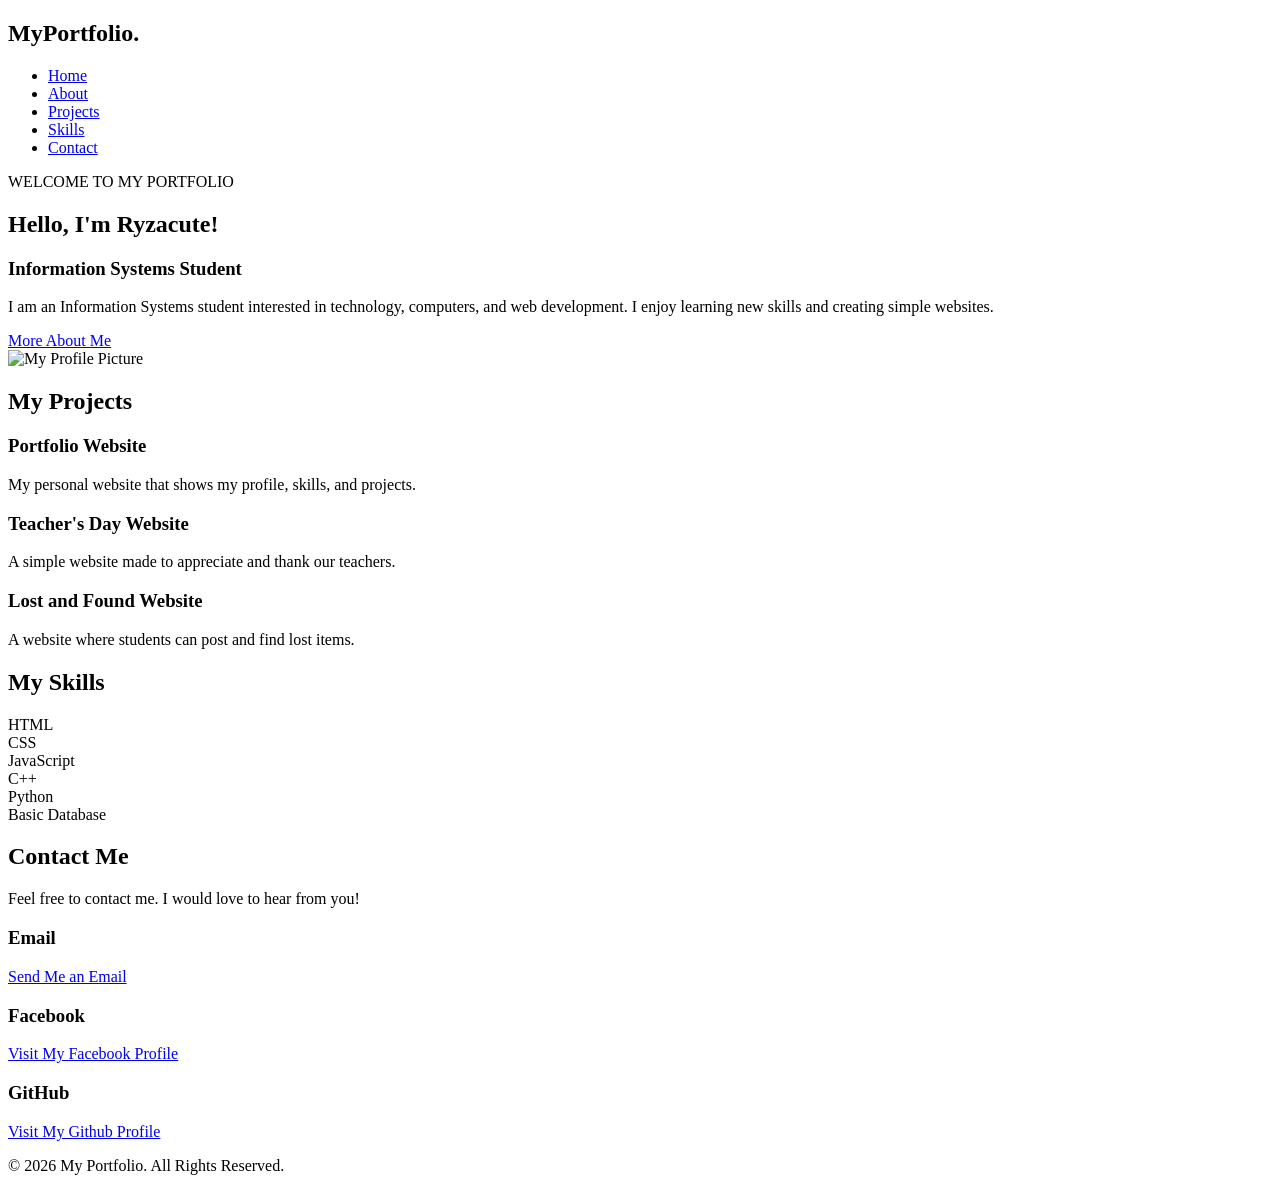
==== index.html @ 624e4072 "Add files via upload" ====
<!DOCTYPE html>
<html lang="en">
<head>
    <meta charset="UTF-8">
    <meta name="viewport" content="width=device-width, initial-scale=1.0">

    <title>My Portfolio | Home</title>

    <link rel="stylesheet" href="styles/style.css">
</head>

<body>

    <!-- NAVIGATION BAR -->
    <header>
        <nav class="navbar">

            <h2 class="logo">MyPortfolio.</h2>

            
               
<ul class="nav-links">
    <li><a href="index.html">Home</a></li>
    <li><a href="about.html">About</a></li>
    <li><a href="#projects">Projects</a></li>
    <li><a href="#skills">Skills</a></li>
    <li><a href="#contact">Contact</a></li>
</ul>

            

        </nav>
    </header>

    <!-- HOME SECTION -->
    <main>

        <section id="home" class="hero">

            <div class="hero-text">

                <p class="welcome">
                    WELCOME TO MY PORTFOLIO
                </p>

                <h1>Hello, I'm <span>Ryzacute!</span></h1>

                <h3>Information Systems Student</h3>

                <p class="description">
                    I am an Information Systems student
                    interested in technology, computers,
                    and web development.

                    I enjoy learning new skills and
                    creating simple websites.
                </p>

                <a href="about.html" class="btn">
                    More About Me
                </a>

            </div>

            <div class="hero-image">

                <img src="images/profile2.jpg"
                     alt="My Profile Picture">

            </div>

        </section>
<!-- PROJECTS SECTION -->
<section id="projects">

    <h2>My Projects</h2>

    <div class="project-container">

        <div class="project-card">
            <h3>Portfolio Website</h3>
            <p>My personal website that shows my profile, skills, and projects.</p>
        </div>

        <div class="project-card">
            <h3>Teacher's Day Website</h3>
            <p>A simple website made to appreciate and thank our teachers.</p>
        </div>

        <div class="project-card">
            <h3>Lost and Found Website</h3>
            <p>A website where students can post and find lost items.</p>
        </div>

    </div>

</section>
        
<!-- SKILLS SECTION -->
<section id="skills">
    <h2>My Skills</h2>

    <div class="skills-content">
        <div class="skill-card">HTML</div>
        <div class="skill-card">CSS</div>
        <div class="skill-card">JavaScript</div>
        <div class="skill-card">C++</div>
        <div class="skill-card">Python</div>
        <div class="skill-card">Basic Database</div>
    </div>
</section>


</section>

<!-- CONTACT SECTION -->
<section id="contact">

    <h2>Contact Me</h2>

    <p class="contact-intro">
        Feel free to contact me. I would love to hear from you!
    </p>

   
<div class="contact-container">

  <!-- EMAIL -->
<div class="contact-card">
    <h3>Email</h3>
    <a href="https://mail.google.com/mail/?view=cm&fs=1&to=ryzadalanon@gmail.com"
       target="_blank">
       Send Me an Email
    </a>
</div>

    <!-- FACEBOOK -->
<div class="contact-card">
    <h3>Facebook</h3>
    <a href="https://m.facebook.com/atangena/"
       target="_blank"
       rel="noopener noreferrer">
       Visit My Facebook Profile
    </a>
</div>

    <!-- GITHUB -->
    <div class="contact-card">
        <h3>GitHub</h3>
        <a href="https://github.com/r3ieie"
           target="_blank">
            Visit My Github Profile
      
        </a>
    </div>

</div>


</section>

    </main>

    <!-- FOOTER -->
    <footer>

        <p>
            © 2026 My Portfolio. All Rights Reserved.
        </p>

    </footer>

</body>
</html>
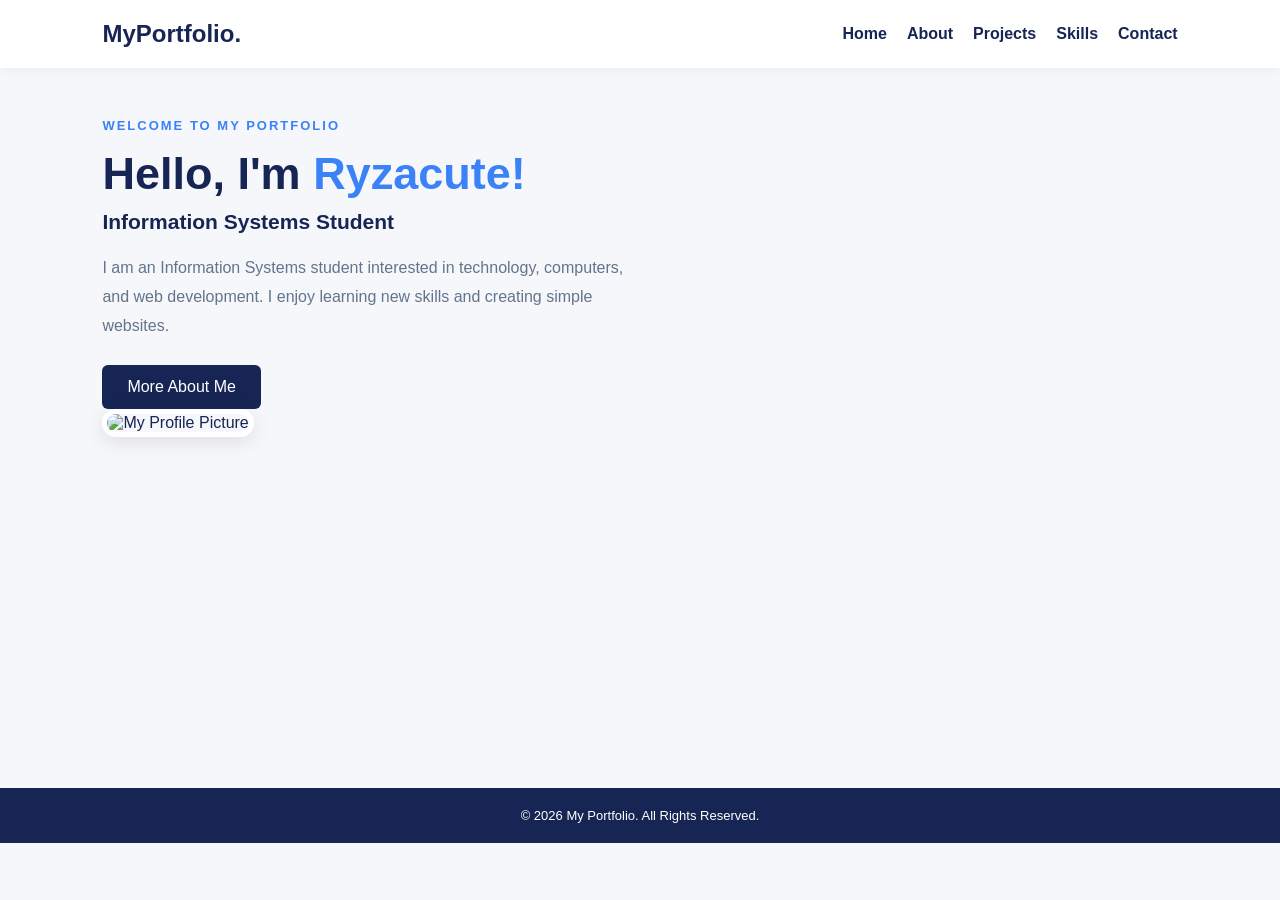
==== commit 1c8d5769: "Update index.html" ====
--- a/index.html
+++ b/index.html
@@ -7,7 +7,7 @@
 
     <title>My Portfolio | Home</title>
 
-    <link rel="stylesheet" href="styles/style.css">
+    <link rel="stylesheet" href="style.css">
 </head>
 
 <body>
--- a/style.css
+++ b/style.css
@@ -0,0 +1,424 @@
+
+/* =========================
+   GENERAL SETTINGS
+========================= */
+
+* {
+    margin: 0;
+    padding: 0;
+    box-sizing: border-box;
+}
+
+html {
+    scroll-behavior: smooth;
+}
+
+body {
+    font-family: Arial, sans-serif;
+    background: #f5f7fb;
+    color: #172554;
+}
+
+/* =========================
+   NAVIGATION BAR
+========================= */
+
+header {
+    background: #ffffff;
+    padding: 20px 8%;
+    box-shadow: 0 2px 10px rgba(0,0,0,0.05);
+}
+
+.navbar {
+    display: flex;
+    justify-content: space-between;
+    align-items: center;
+}
+
+.logo {
+    font-size: 24px;
+    color: #172554;
+}
+
+.nav-links {
+    display: flex;
+    list-style: none;
+    gap: 20px;
+}
+
+.nav-links a {
+    text-decoration: none;
+    color: #172554;
+    font-weight: bold;
+    transition: 0.3s;
+}
+
+.nav-links a:hover {
+    color: #3b82f6;
+}
+
+/* =========================
+   HOME SECTION
+========================= */
+
+.hero {
+    min-height: 80vh;
+    display: flex;
+    align-items: center;
+    justify-content: space-between;
+    padding: 50px 8%;
+    gap: 35px;
+}
+
+.hero-text {
+    max-width: 550px;
+}
+
+.welcome {
+    color: #3b82f6;
+    font-size: 13px;
+    font-weight: bold;
+    letter-spacing: 2px;
+    margin-bottom: 15px;
+}
+
+.hero h1 {
+    font-size: 45px;
+    margin-bottom: 10px;
+}
+
+.hero h1 span {
+    color: #3b82f6;
+}
+
+.hero h3 {
+    font-size: 21px;
+    margin-bottom: 20px;
+}
+
+.description {
+    color: #64748b;
+    line-height: 1.8;
+    margin-bottom: 25px;
+}
+
+/* =========================
+   BUTTON
+========================= */
+
+.btn {
+    display: inline-block;
+    background: #172554;
+    color: white;
+    padding: 13px 25px;
+    border-radius: 6px;
+    text-decoration: none;
+    transition: 0.3s;
+}
+
+.btn:hover {
+    background: #3b82f6;
+}
+
+/* =========================
+   PROFILE IMAGE
+========================= */
+
+.hero-image img {
+    width: 280px;
+    height: 320px;
+    object-fit: cover;
+    border-radius: 15px;
+    border: 5px solid white;
+    box-shadow: 0 5px 20px rgba(0,0,0,0.1);
+}
+
+/* =========================
+   FOOTER
+========================= */
+
+footer {
+    text-align: center;
+    background: #172554;
+    color: white;
+    padding: 20px;
+    font-size: 13px;
+}
+
+/* =========================
+   MOBILE RESPONSIVE
+========================= */
+
+@media (max-width: 700px) {
+
+    .navbar {
+        flex-direction: column;
+        gap: 15px;
+    }
+
+    .nav-links {
+        gap: 15px;
+    }
+
+    .hero {
+        flex-direction: column-reverse;
+        text-align: center;
+        padding: 40px 6%;
+    }
+
+    .hero h1 {
+        font-size: 35px;
+    }
+
+    .hero-image img {
+        width: 220px;
+        height: 250px;
+    }
+}
+
+/* ABOUT PAGE */
+.about-section {
+    min-height: 80vh;
+    padding: 70px 10%;
+    text-align: center;
+    display: flex;
+    flex-direction: column;
+    align-items: center;
+    justify-content: center;
+    gap: 25px;
+}
+
+.about-section h1 {
+    font-size: 40px;
+    color: #172554;
+}
+
+.about-section h1 span {
+    color: #3b82f6;
+}
+
+.about-section p {
+    max-width: 700px;
+    color: #64748b;
+    font-size: 17px;
+    line-height: 1.8;
+}
+
+@media (max-width: 700px) {
+    .about-section {
+        padding: 50px 7%;
+    }
+
+    .about-section h1 {
+        font-size: 32px;
+    }
+}
+
+
+/* PROJECTS SECTION */
+#projects {
+    padding: 70px 7%;
+    background: #f5f7fc;
+    text-align: center;
+}
+
+#projects h2 {
+    font-size: 36px;
+    color: #172554;
+    margin-bottom: 40px;
+}
+
+.project-container {
+    display: grid;
+    grid-template-columns: repeat(auto-fit, minmax(250px, 1fr));
+    gap: 25px;
+    max-width: 1100px;
+    margin: auto;
+}
+
+.project-card {
+    background: white;
+    padding: 30px 20px;
+    border-radius: 15px;
+    box-shadow: 0 5px 20px rgba(0,0,0,0.08);
+    transition: 0.3s;
+}
+
+.project-card h3 {
+    color: #172554;
+    font-size: 22px;
+    margin-bottom: 15px;
+}
+
+.project-card p {
+    color: #64748b;
+    font-size: 16px;
+    line-height: 1.6;
+}
+
+.project-card:hover {
+    transform: translateY(-8px);
+}
+
+/* SKILLS SECTION */
+#skills {
+    padding: 70px 7%;
+    background: white;
+    text-align: center;
+}
+
+#skills h2 {
+    font-size: 36px;
+    color: #172554;
+    margin-bottom: 15px;
+}
+
+.skills-intro {
+    color: #64748b;
+    font-size: 17px;
+    margin-bottom: 40px;
+}
+
+.skills-container {
+    display: grid;
+    grid-template-columns: repeat(auto-fit, minmax(220px, 1fr));
+    gap: 20px;
+    max-width: 1000px;
+    margin: auto;
+}
+
+.skill-card {
+    background: #f5f7fc;
+    padding: 25px;
+    border-radius: 15px;
+    box-shadow: 0 5px 15px rgba(0,0,0,0.06);
+}
+
+.skill-card h3 {
+    color: #172554;
+    font-size: 21px;
+}
+
+.skill-card p {
+    color: #64748b;
+}
+
+.progress {
+    background: #dbeafe;
+    height: 10px;
+    border-radius: 20px;
+    overflow: hidden;
+    margin-top: 15px;
+}
+
+.progress-bar {
+    background: #3b82f6;
+    height: 100%;
+    border-radius: 20px;
+}
+
+/* CONTACT SECTION */
+#contact {
+    padding: 70px 7%;
+    background: #f5f7fc;
+    text-align: center;
+}
+
+#contact h2 {
+    font-size: 36px;
+    color: #172554;
+    margin-bottom: 15px;
+}
+
+.contact-intro {
+    color: #64748b;
+    font-size: 17px;
+    margin-bottom: 35px;
+}
+
+.contact-container {
+    display: grid;
+    grid-template-columns: repeat(auto-fit, minmax(220px, 1fr));
+    gap: 20px;
+    max-width: 1000px;
+    margin: auto;
+}
+
+.contact-card {
+    background: white;
+    padding: 25px;
+    border-radius: 15px;
+    box-shadow: 0 5px 15px rgba(0,0,0,0.06);
+}
+
+.contact-card h3 {
+    color: #172554;
+    font-size: 21px;
+}
+
+.contact-card p {
+    color: #64748b;
+    font-size: 15px;
+}
+
+.contact-card a {
+    color: #3b82f6;
+    text-decoration: none;
+    font-size: 16px;
+    font-weight: 500;
+    word-break: break-word;
+}
+
+.contact-card a:hover {
+    text-decoration: underline;
+}
+.skills-toggle {
+    text-align: center;
+}
+
+.skills-toggle summary {
+    background: #1b2855;
+    color: white;
+    padding: 15px;
+    border-radius: 10px;
+    cursor: pointer;
+    font-size: 20px;
+    font-weight: bold;
+    list-style: none;
+}
+
+.skills-toggle summary::after {
+    content: " +";
+}
+
+.skills-toggle[open] summary::after {
+    content: " −";
+}
+
+.skills-content {
+    display: grid;
+    grid-template-columns: repeat(2, 1fr);
+    gap: 15px;
+    margin-top: 20px;
+}
+
+.skill-card {
+    background: white;
+    padding: 20px;
+    border-radius: 10px;
+    color: #1b2855;
+    box-shadow: 0 3px 10px #ddd;
+}
+/* SHOW ONE SECTION AT A TIME */
+
+main > section {
+    display: none;
+}
+
+main > section#home {
+    display: block;
+}
+
+main > section:target {
+    display: block;
+}
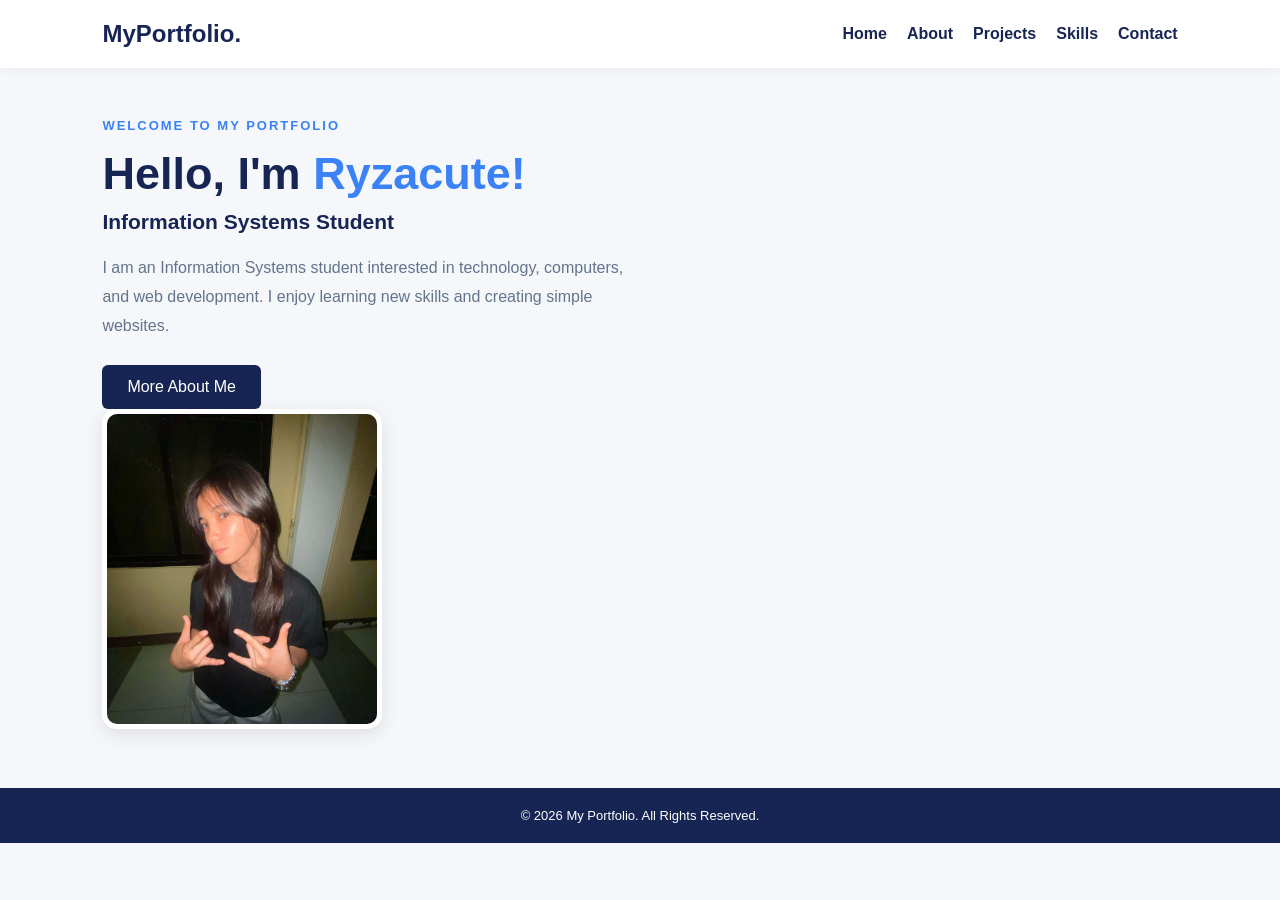
==== commit 08089d83: "Update index.html" ====
--- a/index.html
+++ b/index.html
@@ -65,8 +65,7 @@
 
             <div class="hero-image">
 
-                <img src="images/profile2.jpg"
-                     alt="My Profile Picture">
+                <img src="profile2.jpg" alt="My Profile Picture">
 
             </div>
 
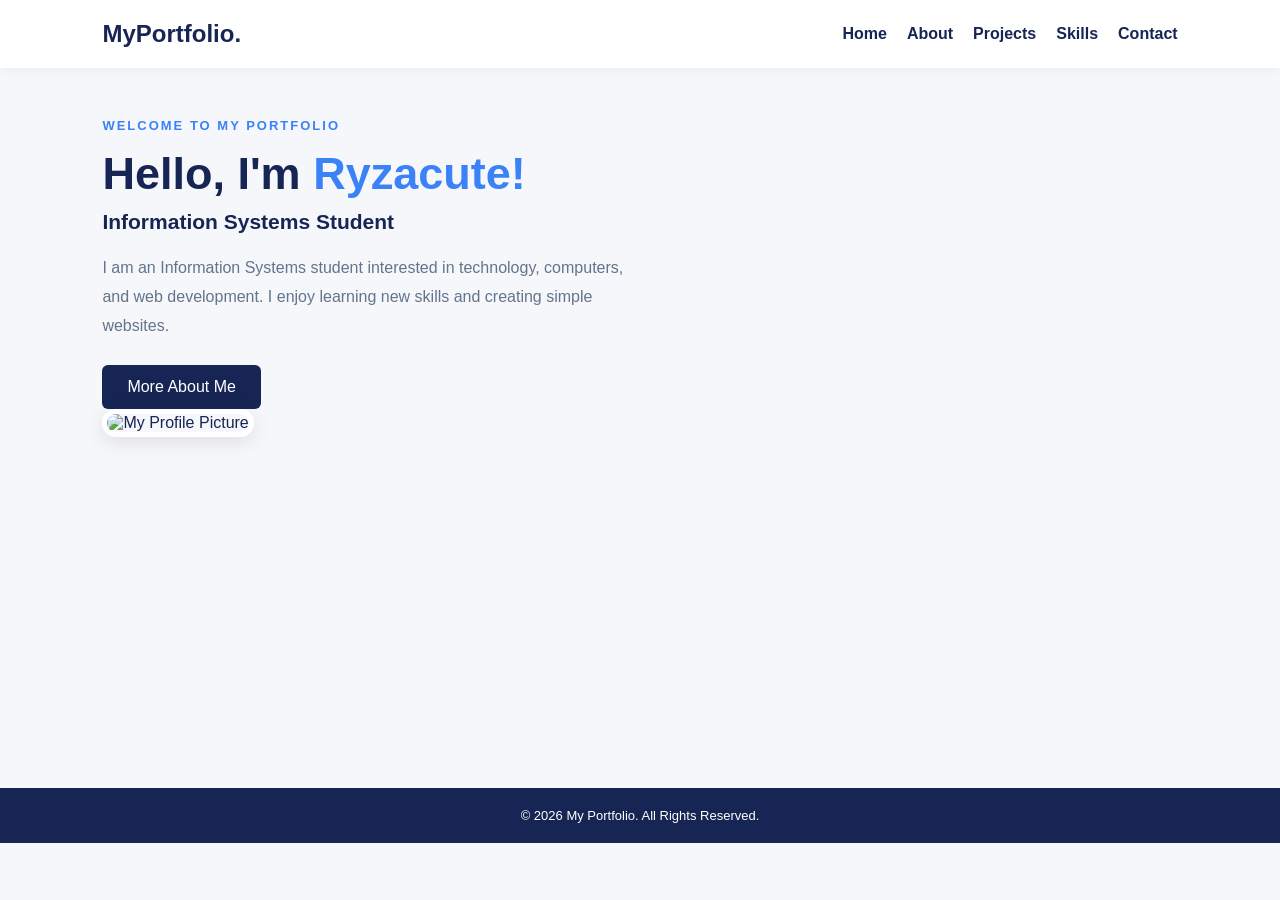
==== commit e97e53e6: "Update profile image source in index.html" ====
--- a/index.html
+++ b/index.html
@@ -65,7 +65,7 @@
 
             <div class="hero-image">
 
-                <img src="profile2.jpg" alt="My Profile Picture">
+                <img src="profile.jpg" alt="My Profile Picture">
 
             </div>
 
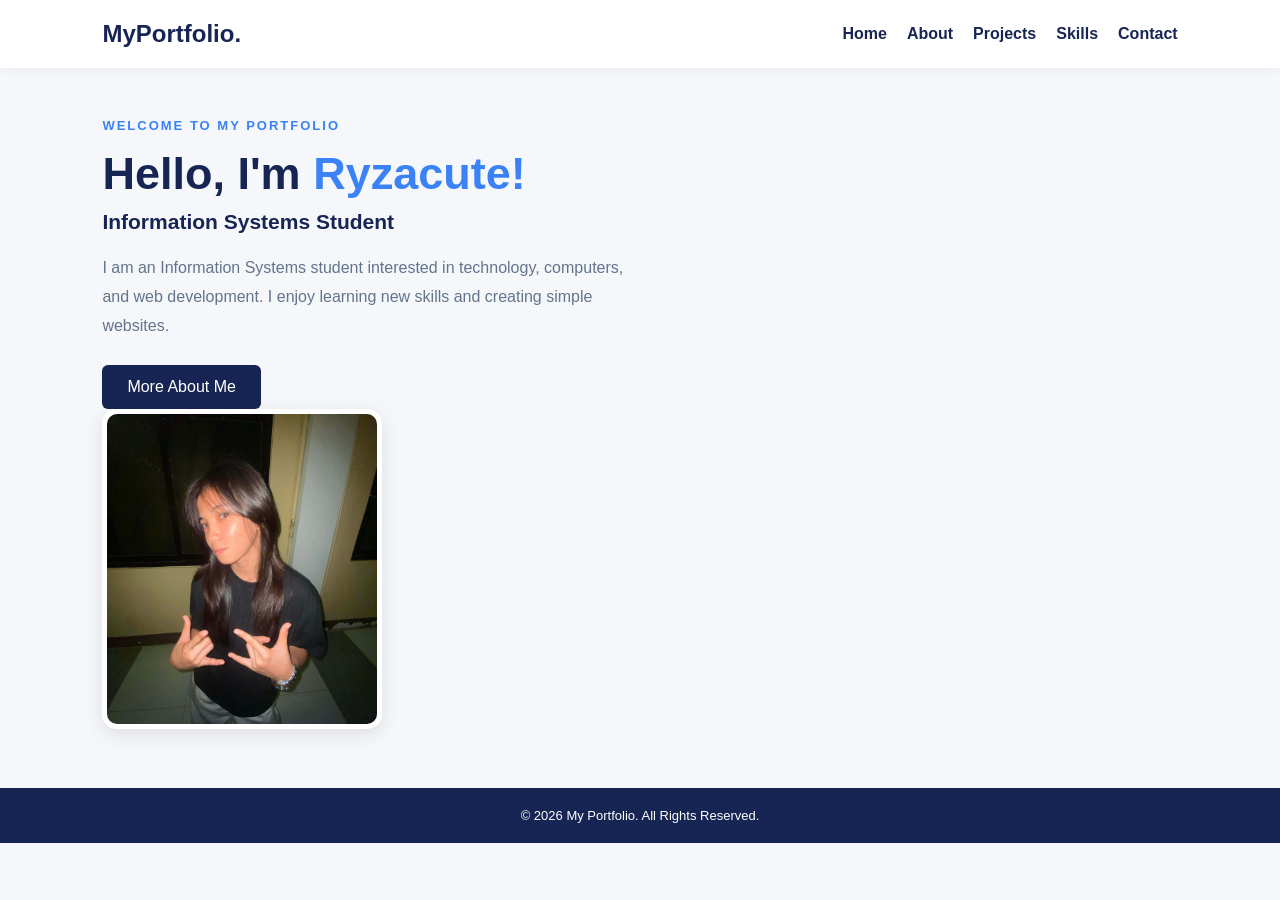
==== commit 50d74ebe: "Update profile image source in index.html" ====
--- a/index.html
+++ b/index.html
@@ -65,7 +65,7 @@
 
             <div class="hero-image">
 
-                <img src="profile.jpg" alt="My Profile Picture">
+                <img src="profile2.jpg" alt="My Profile Picture">
 
             </div>
 
--- a/style.css
+++ b/style.css
@@ -421,4 +421,12 @@
 
 main > section:target {
     display: block;
-}+}
+.profile-picture {
+    width: 200px;
+    height: 200px;
+    object-fit: cover;
+    border-radius: 50%;
+    display: block;
+    margin: 20px auto;
+}
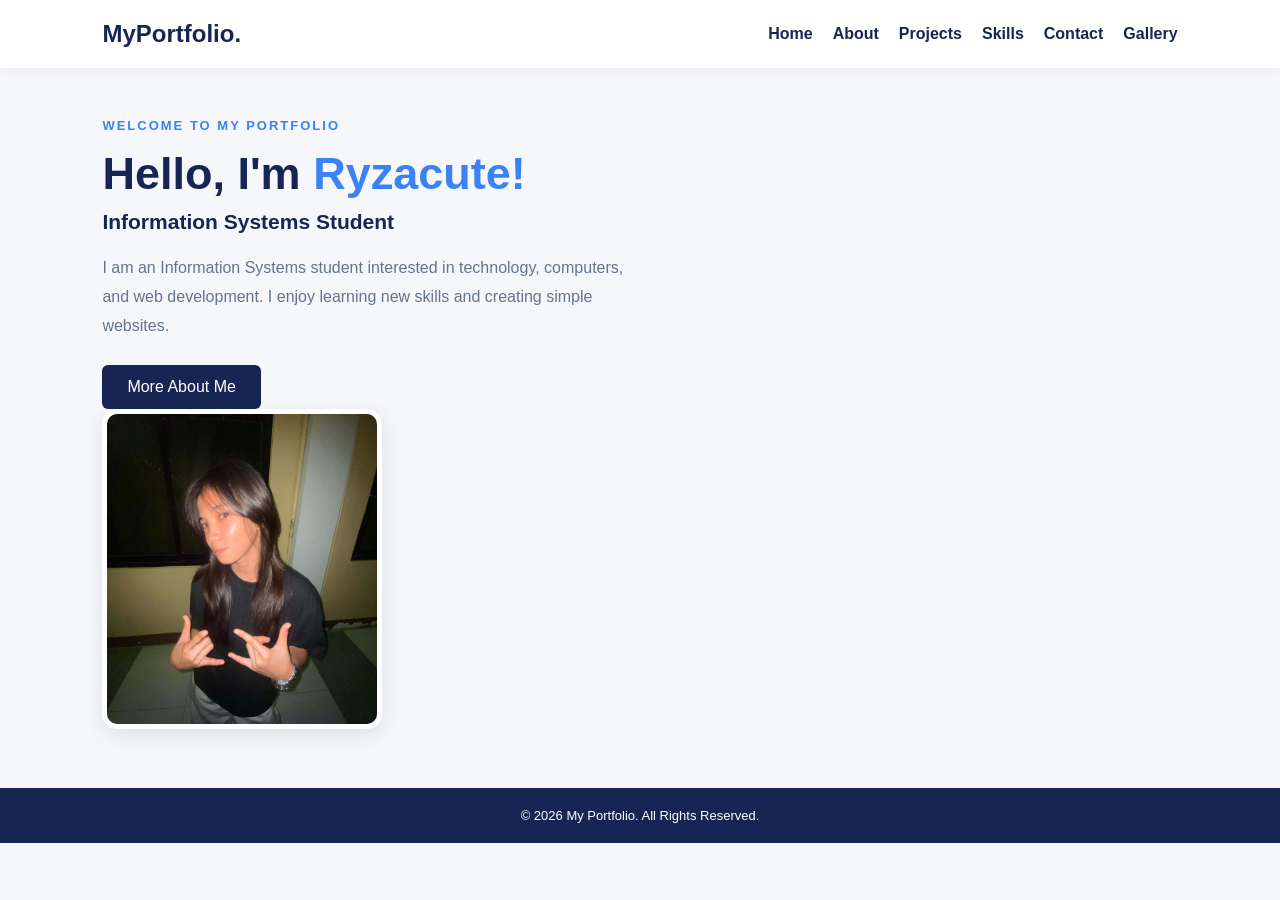
==== commit cecacd27: "Update index.html" ====
--- a/index.html
+++ b/index.html
@@ -23,9 +23,10 @@
 <ul class="nav-links">
     <li><a href="index.html">Home</a></li>
     <li><a href="about.html">About</a></li>
-    <li><a href="#projects">Projects</a></li>
-    <li><a href="#skills">Skills</a></li>
-    <li><a href="#contact">Contact</a></li>
+    <li><a href="index.html#projects">Projects</a></li>
+    <li><a href="index.html#skills">Skills</a></li>
+    <li><a href="index.html#contact">Contact</a></li>
+    <li><a href="gallery.html">Gallery</a></li>
 </ul>
 
             
--- a/style.css
+++ b/style.css
@@ -430,3 +430,92 @@
     display: block;
     margin: 20px auto;
 }
+
+/* MY GALLERY PAGE */
+
+.my-gallery {
+    padding: 50px 8%;
+    min-height: 70vh;
+}
+
+.gallery-heading {
+    text-align: center;
+    margin-bottom: 40px;
+}
+
+.gallery-heading h1 {
+    font-size: 40px;
+    margin-bottom: 10px;
+}
+
+.gallery-heading p {
+    font-size: 17px;
+}
+
+.gallery-grid {
+    display: grid;
+    grid-template-columns: repeat(auto-fit, minmax(250px, 1fr));
+    gap: 25px;
+}
+
+.gallery-card {
+    background: white;
+    border-radius: 15px;
+    overflow: hidden;
+    box-shadow: 0 5px 20px rgba(0,0,0,0.10);
+    transition: 0.3s;
+}
+
+.gallery-card:hover {
+    transform: translateY(-8px);
+}
+
+.gallery-cover {
+    min-height: 190px;
+    display: flex;
+    flex-direction: column;
+    justify-content: center;
+    align-items: center;
+    color: white;
+    text-align: center;
+    padding: 20px;
+}
+
+.gallery-cover span {
+    font-size: 55px;
+}
+
+.gallery-cover h2 {
+    font-size: 22px;
+}
+
+.portfolio-cover {
+    background: linear-gradient(135deg, #243b55, #141e30);
+}
+
+.teacher-cover {
+    background: linear-gradient(135deg, #f6b93b, #e58e26);
+}
+
+.lost-cover {
+    background: linear-gradient(135deg, #38ada9, #079992);
+}
+
+.gallery-info {
+    padding: 20px;
+}
+
+.gallery-info h3 {
+    margin-bottom: 10px;
+}
+
+.gallery-info p {
+    line-height: 1.6;
+    margin-bottom: 15px;
+}
+
+.gallery-info span {
+    color: #2874a6;
+    font-size: 13px;
+    font-weight: bold;
+}
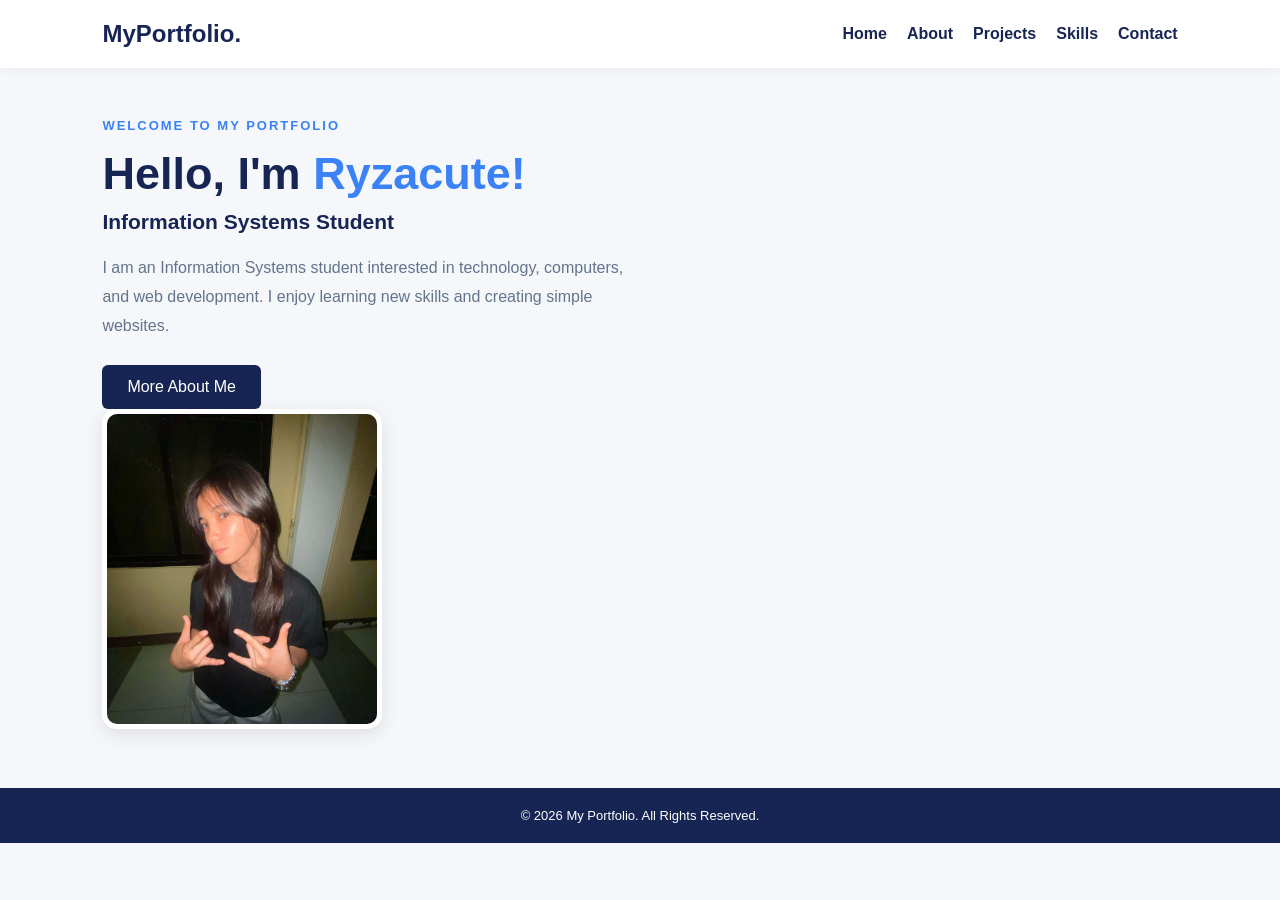
==== commit a4d04d9c: "Update index.html" ====
--- a/index.html
+++ b/index.html
@@ -23,10 +23,9 @@
 <ul class="nav-links">
     <li><a href="index.html">Home</a></li>
     <li><a href="about.html">About</a></li>
-    <li><a href="index.html#projects">Projects</a></li>
-    <li><a href="index.html#skills">Skills</a></li>
-    <li><a href="index.html#contact">Contact</a></li>
-    <li><a href="gallery.html">Gallery</a></li>
+    <li><a href="#projects">Projects</a></li>
+    <li><a href="#skills">Skills</a></li>
+    <li><a href="#contact">Contact</a></li>
 </ul>
 
             
